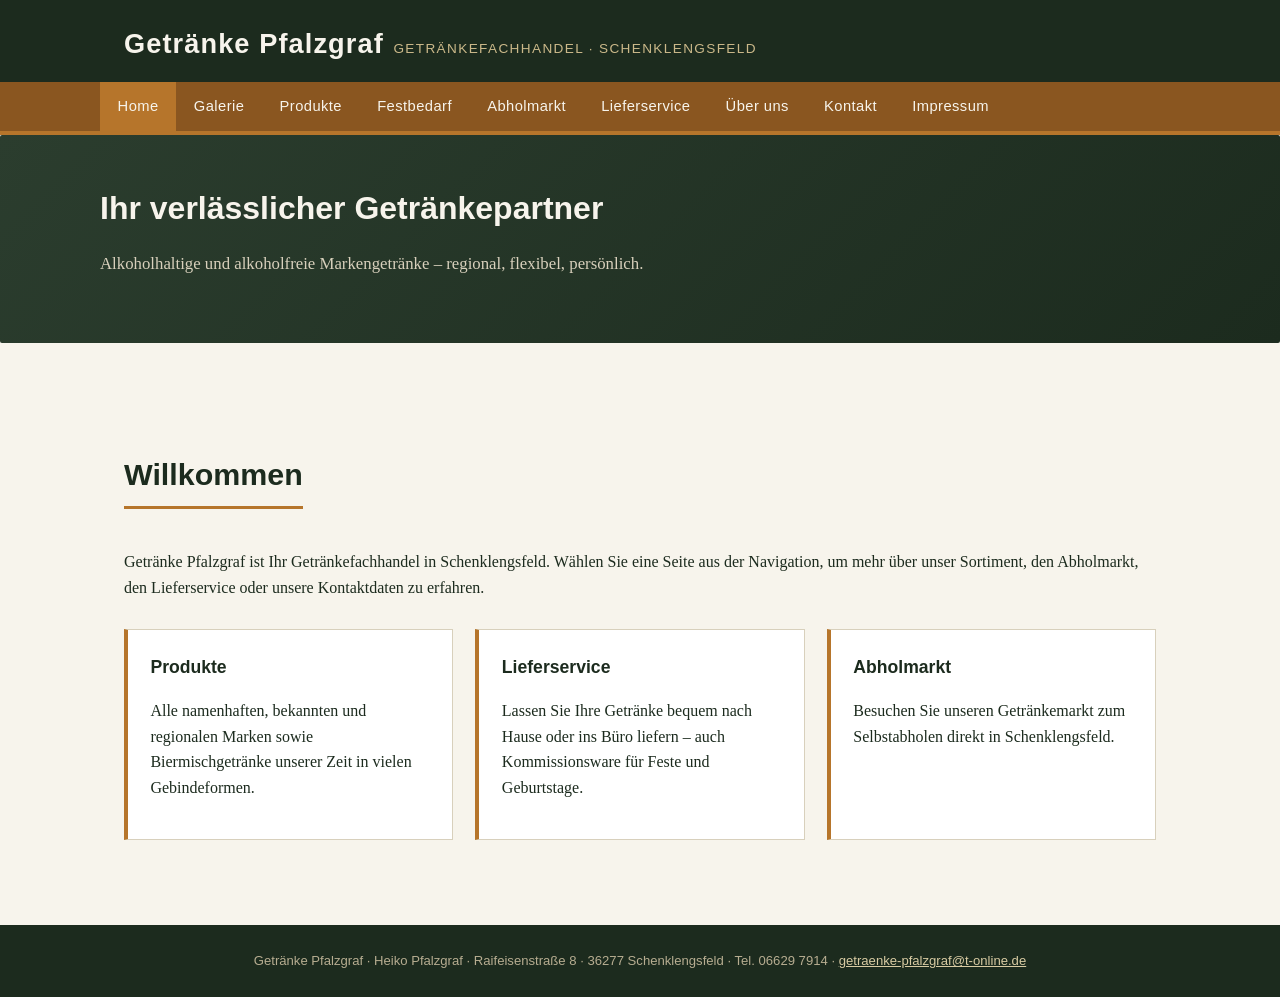
==== index.html @ ad21cc2d "Add files via upload" ====
<!DOCTYPE html>
<html lang="de">
<head>
<meta charset="UTF-8">
<meta name="viewport" content="width=device-width, initial-scale=1.0">
<title>Home | Getränke Pfalzgraf</title>
<link rel="stylesheet" href="style.css">
</head>
<body>
<header class="site-header">
  <div class="header-inner">
    <div class="brand">
      <h1>Getränke Pfalzgraf</h1>
      <span>Getränkefachhandel · Schenklengsfeld</span>
    </div>
  </div>
  <nav class="main-nav">
    <ul>
      <li><a href="index.html" class="active">Home</a></li>
      <li><a href="galerie.html">Galerie</a></li>
      <li><a href="produkte.html">Produkte</a></li>
      <li><a href="festbedarf.html">Festbedarf</a></li>
      <li><a href="abholmarkt.html">Abholmarkt</a></li>
      <li><a href="lieferservice.html">Lieferservice</a></li>
      <li><a href="ueber-uns.html">Über uns</a></li>
      <li><a href="kontakt.html">Kontakt</a></li>
      <li><a href="impressum.html">Impressum</a></li>
    </ul>
  </nav>
</header>

  <div class="hero">
    <div class="hero-inner">
      <h2>Ihr verlässlicher Getränkepartner</h2>
      <p>Alkoholhaltige und alkoholfreie Markengetränke &ndash; regional, flexibel, persönlich.</p>
    </div>
  </div>

<main>

<h2 class="page-title">Willkommen</h2>
<p>Getränke Pfalzgraf ist Ihr Getränkefachhandel in Schenklengsfeld. Wählen Sie eine Seite aus der Navigation, um mehr über unser Sortiment, den Abholmarkt, den Lieferservice oder unsere Kontaktdaten zu erfahren.</p>
<div class="card-grid">
  <div class="card"><h3>Produkte</h3><p>Alle namenhaften, bekannten und regionalen Marken sowie Biermischgetränke unserer Zeit in vielen Gebindeformen.</p></div>
  <div class="card"><h3>Lieferservice</h3><p>Lassen Sie Ihre Getränke bequem nach Hause oder ins Büro liefern &ndash; auch Kommissionsware für Feste und Geburtstage.</p></div>
  <div class="card"><h3>Abholmarkt</h3><p>Besuchen Sie unseren Getränkemarkt zum Selbstabholen direkt in Schenklengsfeld.</p></div>
</div>

</main>
<footer class="site-footer">
  Getränke Pfalzgraf &middot; Heiko Pfalzgraf &middot; Raifeisenstraße 8 &middot; 36277 Schenklengsfeld &middot;
  Tel. 06629 7914 &middot; <a href="mailto:getraenke-pfalzgraf@t-online.de">getraenke-pfalzgraf@t-online.de</a>
</footer>
</body>
</html>
---- style.css ----
:root {
  --ink: #1c2b1e;
  --paper: #f7f4ec;
  --accent: #b6752b;
  --accent-dark: #8a5620;
  --line: #d8d0bc;
  --maxw: 1080px;
}

* { box-sizing: border-box; }

body {
  margin: 0;
  font-family: 'Georgia', 'Times New Roman', serif;
  background: var(--paper);
  color: var(--ink);
  line-height: 1.6;
}

header.site-header {
  background: var(--ink);
  color: var(--paper);
  padding: 0;
  border-bottom: 4px solid var(--accent);
}

.header-inner {
  max-width: var(--maxw);
  margin: 0 auto;
  padding: 1.4rem 1.5rem 1rem;
}

.brand {
  display: flex;
  align-items: baseline;
  gap: .6rem;
  flex-wrap: wrap;
}

.brand h1 {
  font-family: 'Helvetica Neue', Arial, sans-serif;
  font-size: 1.7rem;
  letter-spacing: .04em;
  margin: 0;
  font-weight: 700;
}

.brand span {
  font-family: 'Helvetica Neue', Arial, sans-serif;
  font-size: .85rem;
  color: #cbb98a;
  letter-spacing: .1em;
  text-transform: uppercase;
}

nav.main-nav {
  background: var(--accent-dark);
}

nav.main-nav ul {
  max-width: var(--maxw);
  margin: 0 auto;
  display: flex;
  list-style: none;
  padding: 0;
  flex-wrap: wrap;
}

nav.main-nav li { position: relative; }

nav.main-nav a {
  display: block;
  padding: .8rem 1.1rem;
  color: #f7f4ec;
  text-decoration: none;
  font-family: 'Helvetica Neue', Arial, sans-serif;
  font-size: .92rem;
  letter-spacing: .03em;
  transition: background .15s ease;
}

nav.main-nav a:hover,
nav.main-nav a.active {
  background: var(--accent);
}

nav.main-nav .has-children:hover .dropdown { display: block; }

.dropdown {
  display: none;
  position: absolute;
  top: 100%;
  left: 0;
  background: var(--accent-dark);
  min-width: 200px;
  box-shadow: 0 6px 14px rgba(0,0,0,.25);
  z-index: 10;
}

.dropdown a {
  border-top: 1px solid rgba(255,255,255,.12);
  white-space: nowrap;
}

main {
  max-width: var(--maxw);
  margin: 0 auto;
  padding: 2.6rem 1.5rem 3.5rem;
  min-height: 50vh;
}

.hero {
  background: linear-gradient(135deg, #2b3d2e 0%, #1c2b1e 100%);
  color: var(--paper);
  padding: 3rem 1.5rem;
  margin-bottom: 2.5rem;
  border-radius: 2px;
}

.hero-inner {
  max-width: var(--maxw);
  margin: 0 auto;
}

.hero h2 {
  font-family: 'Helvetica Neue', Arial, sans-serif;
  font-size: 2rem;
  margin: 0 0 .6rem;
}

.hero p {
  font-size: 1.05rem;
  color: #d8d0bc;
  max-width: 600px;
}

h2.page-title {
  font-family: 'Helvetica Neue', Arial, sans-serif;
  font-size: 1.9rem;
  border-bottom: 3px solid var(--accent);
  padding-bottom: .5rem;
  margin-bottom: 1.5rem;
  display: inline-block;
}

.card-grid {
  display: grid;
  grid-template-columns: repeat(auto-fit, minmax(220px, 1fr));
  gap: 1.4rem;
  margin: 1.8rem 0;
}

.card {
  background: #fff;
  border: 1px solid var(--line);
  padding: 1.4rem;
  border-left: 4px solid var(--accent);
}

.card h3 {
  font-family: 'Helvetica Neue', Arial, sans-serif;
  margin-top: 0;
  font-size: 1.1rem;
}

.contact-box {
  background: #fff;
  border: 1px solid var(--line);
  padding: 1.6rem 1.8rem;
  margin-top: 1.5rem;
  max-width: 420px;
}

.contact-box dt {
  font-family: 'Helvetica Neue', Arial, sans-serif;
  font-size: .8rem;
  text-transform: uppercase;
  letter-spacing: .06em;
  color: var(--accent-dark);
  margin-top: .9rem;
}

.contact-box dd { margin: .1rem 0 0; }

.gallery-grid {
  display: grid;
  grid-template-columns: repeat(auto-fit, minmax(200px, 1fr));
  gap: 1rem;
  margin-top: 1.5rem;
}

.gallery-grid .placeholder {
  aspect-ratio: 4/3;
  background: repeating-linear-gradient(45deg, #e7e0cc, #e7e0cc 10px, #ded5ba 10px, #ded5ba 20px);
  border: 1px solid var(--line);
  display: flex;
  align-items: center;
  justify-content: center;
  color: #7a6f52;
  font-family: 'Helvetica Neue', Arial, sans-serif;
  font-size: .8rem;
}

.note {
  background: #fff8e6;
  border: 1px solid #e6cf8f;
  padding: .9rem 1.1rem;
  font-family: 'Helvetica Neue', Arial, sans-serif;
  font-size: .85rem;
  color: #6b5218;
  margin-top: 1rem;
}

footer.site-footer {
  background: var(--ink);
  color: #b7ad91;
  font-family: 'Helvetica Neue', Arial, sans-serif;
  font-size: .82rem;
  text-align: center;
  padding: 1.6rem 1rem;
}

footer.site-footer a { color: #d8cba3; }

@media (max-width: 600px) {
  nav.main-nav ul { flex-direction: column; }
  .dropdown { position: static; box-shadow: none; }
}
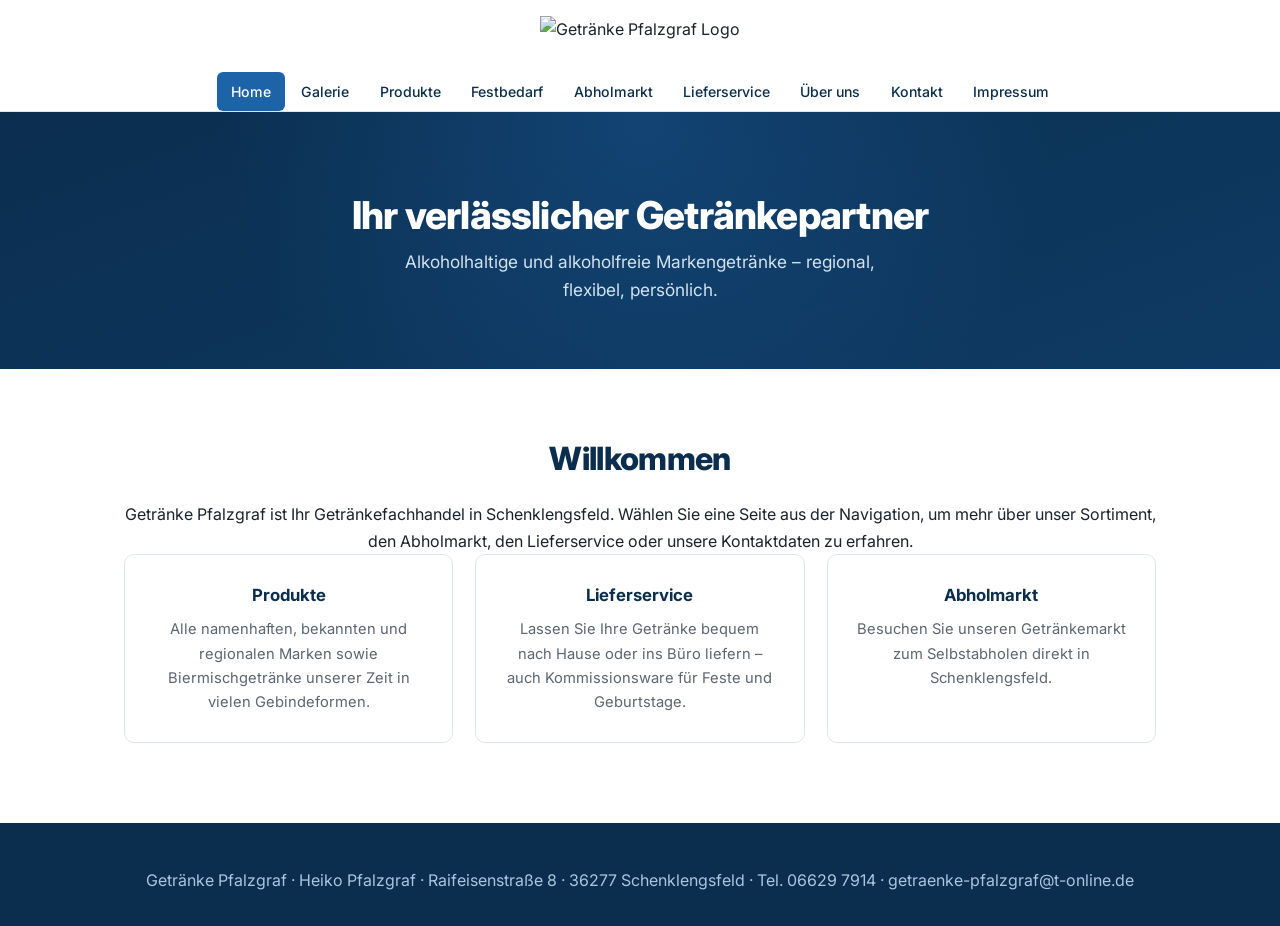
==== commit 9b103641: "Logo in Header aller HTML-Seiten eingebaut" ====
--- a/index.html
+++ b/index.html
@@ -10,8 +10,7 @@
 <header class="site-header">
   <div class="header-inner">
     <div class="brand">
-      <h1>Getränke Pfalzgraf</h1>
-      <span>Getränkefachhandel · Schenklengsfeld</span>
+      <img src="images/logo.png" alt="Getränke Pfalzgraf Logo">
     </div>
   </div>
   <nav class="main-nav">
--- a/style.css
+++ b/style.css
@@ -1,229 +1,472 @@
+/* ==========================================================
+   Getränke Pfalzgraf – Stylesheet
+   Zentriertes, modernes Blau-Design
+   ========================================================== */
+
+@import url('https://fonts.googleapis.com/css2?family=Inter:wght@400;500;600;700;800&display=swap');
 
 :root {
-  --ink: #1c2b1e;
-  --paper: #f7f4ec;
-  --accent: #b6752b;
-  --accent-dark: #8a5620;
-  --line: #d8d0bc;
+  --blue-900: #0b2e4f;
+  --blue-700: #14497d;
+  --blue-500: #1d63a8;
+  --blue-300: #5b95c9;
+  --blue-100: #eaf2f9;
+  --white: #ffffff;
+  --ink: #1a232b;
+  --grey: #5b6670;
+  --line: #dde5ec;
   --maxw: 1080px;
-}
-
-* { box-sizing: border-box; }
+  --radius: 10px;
+}
+
+* { box-sizing: border-box; margin: 0; padding: 0; }
+
+html { scroll-behavior: smooth; }
 
 body {
-  margin: 0;
-  font-family: 'Georgia', 'Times New Roman', serif;
-  background: var(--paper);
+  font-family: 'Inter', Arial, sans-serif;
+  background: var(--white);
   color: var(--ink);
-  line-height: 1.6;
-}
-
+  line-height: 1.65;
+  font-size: 16px;
+  animation: pageFadeIn .5s ease both;
+  text-align: center;
+}
+
+@media (prefers-reduced-motion: reduce) {
+  body { animation: none; }
+}
+
+@keyframes pageFadeIn {
+  from { opacity: 0; }
+  to   { opacity: 1; }
+}
+
+h1, h2, h3 { font-family: 'Inter', Arial, sans-serif; }
+
+a { color: var(--blue-700); }
+
+img { max-width: 100%; }
+
+.wrap {
+  max-width: var(--maxw);
+  margin: 0 auto;
+  padding: 0 1.5rem;
+}
+
+/* ---------- TOPBAR ---------- */
+.topbar {
+  background: var(--blue-900);
+  color: #cfe0ee;
+  font-size: .78rem;
+}
+.topbar .wrap {
+  display: flex;
+  justify-content: center;
+  align-items: center;
+  gap: 1.5rem;
+  padding: .55rem 1.5rem;
+  flex-wrap: wrap;
+  text-align: center;
+}
+.topbar a { color: #cfe0ee; text-decoration: none; }
+.topbar a:hover { text-decoration: underline; }
+
+/* ---------- HEADER ---------- */
 header.site-header {
-  background: var(--ink);
-  color: var(--paper);
-  padding: 0;
-  border-bottom: 4px solid var(--accent);
+  background: rgba(255,255,255,.96);
+  backdrop-filter: blur(8px);
+  border-bottom: 1px solid var(--line);
+  position: sticky;
+  top: 0;
+  z-index: 100;
 }
 
 .header-inner {
   max-width: var(--maxw);
   margin: 0 auto;
-  padding: 1.4rem 1.5rem 1rem;
+  padding: 1rem 1.5rem;
+  display: flex;
+  flex-direction: column;
+  align-items: center;
+  justify-content: center;
+  gap: .8rem;
+  text-align: center;
 }
 
 .brand {
   display: flex;
-  align-items: baseline;
-  gap: .6rem;
+  justify-content: center;
+}
+
+.brand img {
+  height: 40px;
+  width: auto;
+}
+
+nav.main-nav {
+  display: flex;
+  justify-content: center;
+  width: 100%;
+}
+
+nav.main-nav ul {
+  display: flex;
+  list-style: none;
   flex-wrap: wrap;
-}
-
-.brand h1 {
-  font-family: 'Helvetica Neue', Arial, sans-serif;
-  font-size: 1.7rem;
-  letter-spacing: .04em;
-  margin: 0;
+  justify-content: center;
+  gap: .2rem;
+}
+
+nav.main-nav a {
+  display: block;
+  padding: .5rem .85rem;
+  color: var(--blue-900);
+  text-decoration: none;
+  font-size: .88rem;
+  font-weight: 500;
+  border-radius: 6px;
+  white-space: nowrap;
+  transition: background .18s ease, color .18s ease;
+}
+
+nav.main-nav a:hover { background: var(--blue-100); color: var(--blue-700); }
+
+nav.main-nav a.active {
+  background: var(--blue-500);
+  color: #fff;
+}
+
+@media (min-width: 760px) {
+  .header-inner { flex-direction: row; justify-content: center; text-align: center; gap: 2rem; }
+  .brand { justify-content: center; }
+}
+
+@media (max-width: 759px) {
+  nav.main-nav a { padding: .45rem .6rem; font-size: .82rem; }
+}
+
+/* ---------- HERO ---------- */
+.hero {
+  background:
+    radial-gradient(circle at 50% 0%, rgba(29,99,168,.35), transparent 60%),
+    linear-gradient(160deg, var(--blue-900) 0%, #0e3a63 100%);
+  color: #fff;
+  padding: 4.5rem 0 4rem;
+}
+
+.hero .wrap {
+  display: flex;
+  flex-direction: column;
+  align-items: center;
+  text-align: center;
+  gap: 1.8rem;
+}
+
+.hero .eyebrow {
+  font-size: .78rem;
+  letter-spacing: .12em;
+  text-transform: uppercase;
+  color: #a9c6e0;
+  font-weight: 600;
+}
+
+.hero h2 {
+  font-size: 2.4rem;
+  font-weight: 800;
+  letter-spacing: -0.02em;
+}
+
+.hero p {
+  color: #d3e2ef;
+  max-width: 520px;
+  font-size: 1.08rem;
+  margin: 0 auto;
+}
+
+.hero-side {
+  background: rgba(255,255,255,.06);
+  border: 1px solid rgba(255,255,255,.18);
+  border-radius: var(--radius);
+  padding: 1.4rem 1.8rem;
+  max-width: 380px;
+  text-align: center;
+  margin: 0 auto;
+}
+.hero-side h3 { margin-bottom: .5rem; font-size: 1rem; color: #fff; font-weight: 600; }
+.hero-side p { font-size: .9rem; color: #d3e2ef; }
+.hero-side a.cta {
+  display: inline-block;
+  margin-top: .9rem;
+  background: #fff;
+  color: var(--blue-900);
+  padding: .6rem 1.3rem;
+  border-radius: 6px;
+  font-size: .85rem;
   font-weight: 700;
-}
-
-.brand span {
-  font-family: 'Helvetica Neue', Arial, sans-serif;
-  font-size: .85rem;
-  color: #cbb98a;
+  text-decoration: none;
+  transition: transform .18s ease, box-shadow .18s ease;
+}
+.hero-side a.cta:hover {
+  transform: translateY(-2px);
+  box-shadow: 0 8px 18px rgba(0,0,0,.25);
+}
+
+/* ---------- MAIN ---------- */
+main {
+  max-width: var(--maxw);
+  margin: 0 auto;
+  padding: 4rem 1.5rem 5rem;
+  min-height: 40vh;
+  text-align: center;
+}
+
+.page-head {
+  text-align: center;
+  max-width: 720px;
+  margin: 0 auto 2.4rem;
+}
+
+.section-label {
+  font-size: .78rem;
   letter-spacing: .1em;
   text-transform: uppercase;
-}
-
-nav.main-nav {
-  background: var(--accent-dark);
-}
-
-nav.main-nav ul {
-  max-width: var(--maxw);
-  margin: 0 auto;
-  display: flex;
-  list-style: none;
-  padding: 0;
-  flex-wrap: wrap;
-}
-
-nav.main-nav li { position: relative; }
-
-nav.main-nav a {
-  display: block;
-  padding: .8rem 1.1rem;
-  color: #f7f4ec;
-  text-decoration: none;
-  font-family: 'Helvetica Neue', Arial, sans-serif;
-  font-size: .92rem;
-  letter-spacing: .03em;
-  transition: background .15s ease;
-}
-
-nav.main-nav a:hover,
-nav.main-nav a.active {
-  background: var(--accent);
-}
-
-nav.main-nav .has-children:hover .dropdown { display: block; }
-
-.dropdown {
-  display: none;
-  position: absolute;
-  top: 100%;
-  left: 0;
-  background: var(--accent-dark);
-  min-width: 200px;
-  box-shadow: 0 6px 14px rgba(0,0,0,.25);
-  z-index: 10;
-}
-
-.dropdown a {
-  border-top: 1px solid rgba(255,255,255,.12);
-  white-space: nowrap;
-}
-
-main {
-  max-width: var(--maxw);
-  margin: 0 auto;
-  padding: 2.6rem 1.5rem 3.5rem;
-  min-height: 50vh;
-}
-
-.hero {
-  background: linear-gradient(135deg, #2b3d2e 0%, #1c2b1e 100%);
-  color: var(--paper);
-  padding: 3rem 1.5rem;
-  margin-bottom: 2.5rem;
-  border-radius: 2px;
-}
-
-.hero-inner {
-  max-width: var(--maxw);
-  margin: 0 auto;
-}
-
-.hero h2 {
-  font-family: 'Helvetica Neue', Arial, sans-serif;
+  color: var(--blue-500);
+  font-weight: 700;
+  margin-bottom: .5rem;
+}
+
+h2.page-title {
   font-size: 2rem;
-  margin: 0 0 .6rem;
-}
-
-.hero p {
-  font-size: 1.05rem;
-  color: #d8d0bc;
-  max-width: 600px;
-}
-
-h2.page-title {
-  font-family: 'Helvetica Neue', Arial, sans-serif;
-  font-size: 1.9rem;
-  border-bottom: 3px solid var(--accent);
-  padding-bottom: .5rem;
-  margin-bottom: 1.5rem;
-  display: inline-block;
-}
-
+  color: var(--blue-900);
+  font-weight: 800;
+  letter-spacing: -0.02em;
+  margin-bottom: 1rem;
+}
+
+.lede {
+  font-size: 1.1rem;
+  color: var(--grey);
+  margin: 0 auto;
+}
+
+.content-body {
+  max-width: 720px;
+  margin: 0 auto;
+  text-align: center;
+}
+
+/* ---------- SCROLL REVEAL (nur wenn unterstützt) ---------- */
+@supports (animation-timeline: view()) {
+  .card,
+  .gallery-grid figure,
+  .contact-box,
+  .info-panel,
+  .callout,
+  .split > * {
+    animation: fadeUp .6s ease both;
+    animation-timeline: view();
+    animation-range: entry 0% cover 30%;
+  }
+}
+
+@keyframes fadeUp {
+  from { opacity: 0; transform: translateY(20px); }
+  to   { opacity: 1; transform: translateY(0); }
+}
+
+/* ---------- CARDS ---------- */
 .card-grid {
   display: grid;
-  grid-template-columns: repeat(auto-fit, minmax(220px, 1fr));
+  grid-template-columns: repeat(auto-fit, minmax(230px, 1fr));
   gap: 1.4rem;
-  margin: 1.8rem 0;
+  margin: 0 auto;
 }
 
 .card {
-  background: #fff;
+  background: var(--white);
   border: 1px solid var(--line);
-  padding: 1.4rem;
-  border-left: 4px solid var(--accent);
-}
-
-.card h3 {
-  font-family: 'Helvetica Neue', Arial, sans-serif;
-  margin-top: 0;
-  font-size: 1.1rem;
+  border-radius: var(--radius);
+  padding: 1.7rem;
+  text-align: center;
+  transition: transform .2s ease, box-shadow .2s ease, border-color .2s ease;
+}
+.card:hover {
+  transform: translateY(-4px);
+  box-shadow: 0 14px 30px rgba(11,46,79,.1);
+  border-color: var(--blue-300);
+}
+
+.card .icon {
+  width: 38px; height: 38px;
+  background: var(--blue-100);
+  color: var(--blue-700);
+  display: flex; align-items: center; justify-content: center;
+  font-size: 1.05rem; font-weight: 700;
+  border-radius: 8px;
+  margin: 0 auto 1rem;
+}
+
+.card h3 { margin-bottom: .45rem; font-size: 1.05rem; color: var(--blue-900); font-weight: 700; }
+.card p { color: var(--grey); font-size: .92rem; }
+
+/* ---------- SPLIT / INFO / CONTACT ---------- */
+.split {
+  display: grid;
+  grid-template-columns: 1fr 1fr;
+  gap: 2.2rem;
+  align-items: start;
+  max-width: 900px;
+  margin: 0 auto;
+  text-align: center;
+}
+@media (max-width: 800px) { .split { grid-template-columns: 1fr; } }
+
+.info-panel {
+  background: var(--blue-100);
+  border-radius: var(--radius);
+  padding: 1.8rem 2rem;
+  text-align: center;
 }
 
 .contact-box {
-  background: #fff;
+  background: var(--white);
   border: 1px solid var(--line);
-  padding: 1.6rem 1.8rem;
-  margin-top: 1.5rem;
-  max-width: 420px;
+  border-radius: var(--radius);
+  padding: 1.8rem 2rem;
+  text-align: center;
 }
 
 .contact-box dt {
-  font-family: 'Helvetica Neue', Arial, sans-serif;
-  font-size: .8rem;
+  font-size: .74rem;
   text-transform: uppercase;
   letter-spacing: .06em;
-  color: var(--accent-dark);
-  margin-top: .9rem;
-}
-
-.contact-box dd { margin: .1rem 0 0; }
-
+  color: var(--blue-700);
+  font-weight: 700;
+  margin-top: 1.1rem;
+}
+.contact-box dt:first-child { margin-top: 0; }
+.contact-box dd { margin-top: .15rem; font-size: 1rem; }
+
+.map-embed {
+  background: var(--blue-100);
+  border: 1px solid var(--line);
+  border-radius: var(--radius);
+  height: 100%;
+  min-height: 220px;
+  display: flex;
+  align-items: center;
+  justify-content: center;
+  color: var(--blue-700);
+  font-size: .85rem;
+}
+
+/* ---------- GALLERY ---------- */
 .gallery-grid {
   display: grid;
-  grid-template-columns: repeat(auto-fit, minmax(200px, 1fr));
-  gap: 1rem;
-  margin-top: 1.5rem;
-}
-
-.gallery-grid .placeholder {
-  aspect-ratio: 4/3;
-  background: repeating-linear-gradient(45deg, #e7e0cc, #e7e0cc 10px, #ded5ba 10px, #ded5ba 20px);
+  grid-template-columns: repeat(auto-fit, minmax(220px, 1fr));
+  gap: 1.2rem;
+  max-width: 100%;
+  margin: 0 auto;
+}
+
+.gallery-grid figure {
   border: 1px solid var(--line);
+  border-radius: var(--radius);
+  overflow: hidden;
+  background: var(--white);
+  transition: box-shadow .2s ease;
+}
+.gallery-grid figure:hover { box-shadow: 0 14px 30px rgba(11,46,79,.12); }
+
+.gallery-grid img {
+  width: 100%;
+  height: 260px;
+  object-fit: cover;
+  display: block;
+  transition: transform .4s ease;
+}
+.gallery-grid figure:hover img { transform: scale(1.05); }
+
+.gallery-grid figcaption {
+  padding: .6rem .9rem;
+  font-size: .8rem;
+  color: var(--grey);
+  border-top: 1px solid var(--line);
+  text-align: center;
+}
+
+/* ---------- CALLOUT / LIST ---------- */
+.callout {
+  background: var(--blue-100);
+  border-left: 3px solid var(--blue-500);
+  border-radius: 0 var(--radius) var(--radius) 0;
+  padding: 1rem 1.3rem;
+  font-size: .86rem;
+  color: var(--blue-900);
+  max-width: 720px;
+  margin: 1.6rem auto 0;
+  text-align: center;
+}
+
+.list-check {
+  list-style: none;
+  max-width: 560px;
+  margin: 1.6rem auto 0;
+  text-align: center;
+}
+.list-check li {
+  padding: .6rem 0 .6rem 2rem;
+  position: relative;
+  border-bottom: 1px solid var(--line);
   display: flex;
   align-items: center;
   justify-content: center;
-  color: #7a6f52;
-  font-family: 'Helvetica Neue', Arial, sans-serif;
-  font-size: .8rem;
-}
-
-.note {
-  background: #fff8e6;
-  border: 1px solid #e6cf8f;
-  padding: .9rem 1.1rem;
-  font-family: 'Helvetica Neue', Arial, sans-serif;
+}
+.list-check li::before {
+  content: "";
+  position: absolute;
+  left: 50%;
+  transform: translateX(-22px);
+  top: 50%;
+  transform: translateY(-50%) translateX(-22px);
+  width: 8px; height: 8px;
+  background: var(--blue-500);
+  border-radius: 50%;
+}
+
+/* ---------- FOOTER ---------- */
+footer.site-footer {
+  background: var(--blue-900);
+  color: #a9c6e0;
+  padding: 2.8rem 0 2rem;
+  text-align: center;
+}
+footer.site-footer .wrap {
+  display: grid;
+  grid-template-columns: 1.4fr 1fr 1fr;
+  gap: 2rem;
+  text-align: center;
+}
+footer.site-footer h4 {
+  color: #fff;
   font-size: .85rem;
-  color: #6b5218;
-  margin-top: 1rem;
-}
-
-footer.site-footer {
-  background: var(--ink);
-  color: #b7ad91;
-  font-family: 'Helvetica Neue', Arial, sans-serif;
-  font-size: .82rem;
-  text-align: center;
-  padding: 1.6rem 1rem;
-}
-
-footer.site-footer a { color: #d8cba3; }
-
-@media (max-width: 600px) {
-  nav.main-nav ul { flex-direction: column; }
-  .dropdown { position: static; box-shadow: none; }
-}
+  letter-spacing: .05em;
+  text-transform: uppercase;
+  margin-bottom: .8rem;
+}
+footer.site-footer p, footer.site-footer li { font-size: .87rem; margin-bottom: .4rem; }
+footer.site-footer ul { list-style: none; }
+footer.site-footer a { color: #a9c6e0; text-decoration: none; }
+footer.site-footer a:hover { text-decoration: underline; }
+.footer-bottom {
+  border-top: 1px solid rgba(255,255,255,.15);
+  margin-top: 2rem;
+  padding-top: 1.1rem;
+  text-align: center;
+  font-size: .78rem;
+  color: #7796b3;
+}
+@media (max-width: 700px) {
+  footer.site-footer .wrap { grid-template-columns: 1fr; text-align: center; }
+}
